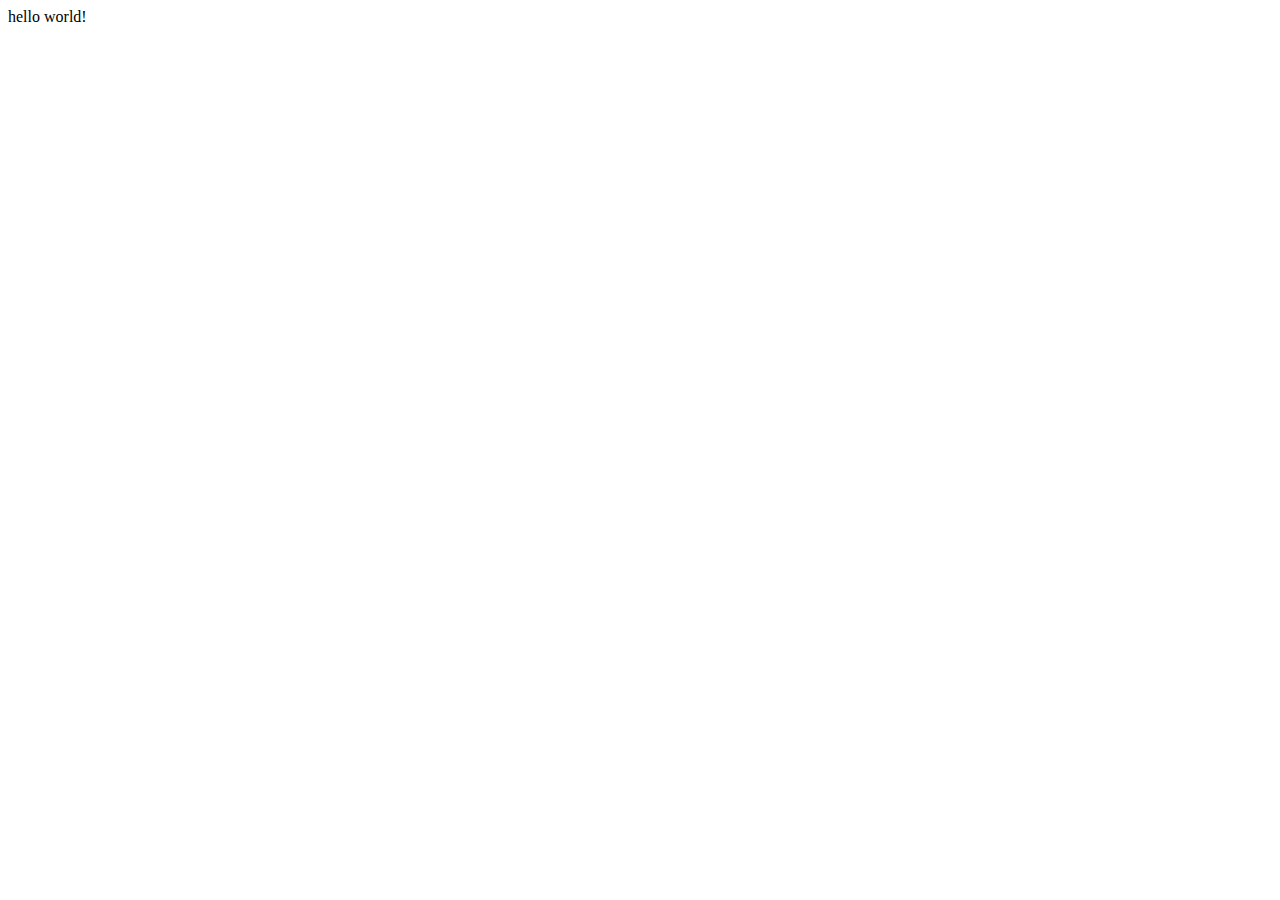
==== index.html @ 518866cb "初始化项目" ====
<!DOCTYPE html>
<html>
	<head>
		<title>index</title>
		<meta charset="utf-8" />
		<script type="text/javascript">
			var connection = new WebSocket("ws://127.0.0.1:8080");
			
			connection.onopen = function() {
				console.log("open");
			}
			
			connection.onerror = function(error) {
				console.log("error");
			}
			
			connection.onmessage = function(message) {
				connection.send("hello");
				console.log("message:" + message.data);
			}
		</script>
	</head>
	<body>
		hello world!
	</body>
</html>
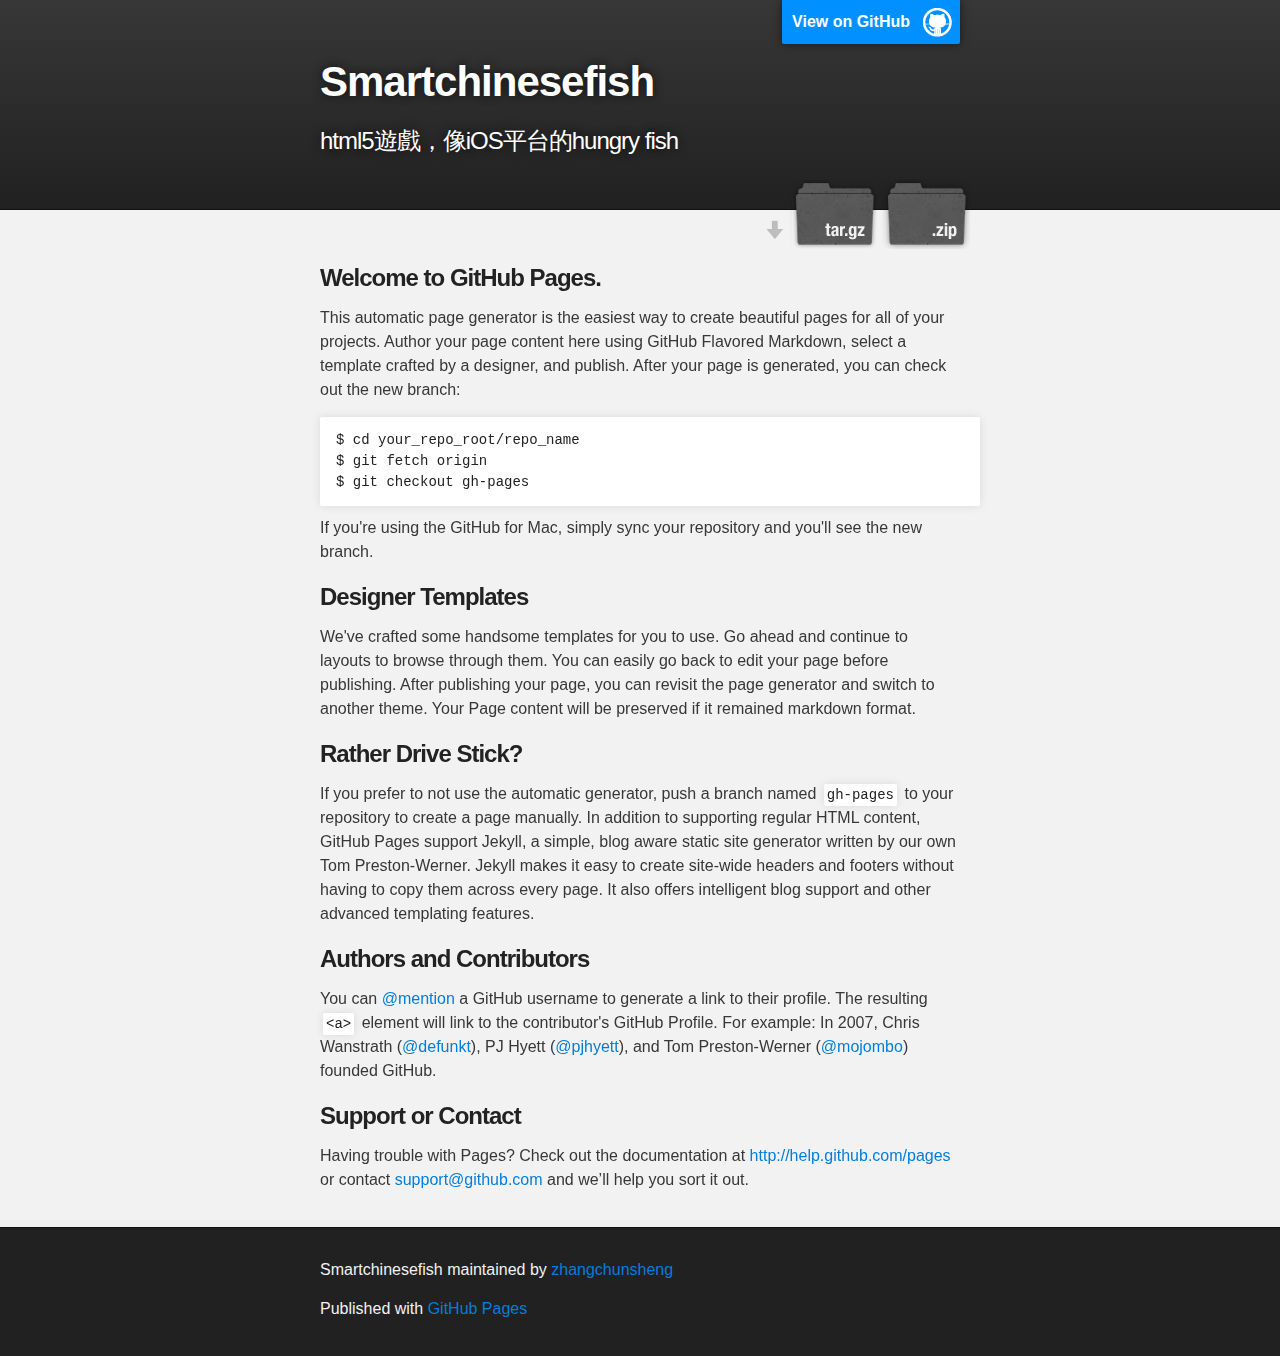
==== commit d5e46466: "Created gh-pages branch via GitHub" ====
--- a/index.html
+++ b/index.html
@@ -1,26 +1,74 @@
 <!DOCTYPE html>
 <html>
-	<head>
-		<title>index</title>
-		<meta charset="utf-8" />
-		<script type="text/javascript">
-			var connection = new WebSocket("ws://127.0.0.1:8080");
-			
-			connection.onopen = function() {
-				console.log("open");
-			}
-			
-			connection.onerror = function(error) {
-				console.log("error");
-			}
-			
-			connection.onmessage = function(message) {
-				connection.send("hello");
-				console.log("message:" + message.data);
-			}
-		</script>
-	</head>
-	<body>
-		hello world!
-	</body>
-</html>+
+  <head>
+    <meta charset='utf-8' />
+    <meta http-equiv="X-UA-Compatible" content="chrome=1" />
+    <meta name="description" content="Smartchinesefish : html5遊戲，像iOS平台的hungry fish" />
+
+    <link rel="stylesheet" type="text/css" media="screen" href="stylesheets/stylesheet.css">
+
+    <title>Smartchinesefish</title>
+  </head>
+
+  <body>
+
+    <!-- HEADER -->
+    <div id="header_wrap" class="outer">
+        <header class="inner">
+          <a id="forkme_banner" href="https://github.com/zhangchunsheng/smartchinesefish">View on GitHub</a>
+
+          <h1 id="project_title">Smartchinesefish</h1>
+          <h2 id="project_tagline">html5遊戲，像iOS平台的hungry fish</h2>
+
+            <section id="downloads">
+              <a class="zip_download_link" href="https://github.com/zhangchunsheng/smartchinesefish/zipball/master">Download this project as a .zip file</a>
+              <a class="tar_download_link" href="https://github.com/zhangchunsheng/smartchinesefish/tarball/master">Download this project as a tar.gz file</a>
+            </section>
+        </header>
+    </div>
+
+    <!-- MAIN CONTENT -->
+    <div id="main_content_wrap" class="outer">
+      <section id="main_content" class="inner">
+        <h3>Welcome to GitHub Pages.</h3>
+
+<p>This automatic page generator is the easiest way to create beautiful pages for all of your projects. Author your page content here using GitHub Flavored Markdown, select a template crafted by a designer, and publish. After your page is generated, you can check out the new branch:</p>
+
+<pre><code>$ cd your_repo_root/repo_name
+$ git fetch origin
+$ git checkout gh-pages
+</code></pre>
+
+<p>If you're using the GitHub for Mac, simply sync your repository and you'll see the new branch.</p>
+
+<h3>Designer Templates</h3>
+
+<p>We've crafted some handsome templates for you to use. Go ahead and continue to layouts to browse through them. You can easily go back to edit your page before publishing. After publishing your page, you can revisit the page generator and switch to another theme. Your Page content will be preserved if it remained markdown format.</p>
+
+<h3>Rather Drive Stick?</h3>
+
+<p>If you prefer to not use the automatic generator, push a branch named <code>gh-pages</code> to your repository to create a page manually. In addition to supporting regular HTML content, GitHub Pages support Jekyll, a simple, blog aware static site generator written by our own Tom Preston-Werner. Jekyll makes it easy to create site-wide headers and footers without having to copy them across every page. It also offers intelligent blog support and other advanced templating features.</p>
+
+<h3>Authors and Contributors</h3>
+
+<p>You can <a href="https://github.com/blog/821" class="user-mention">@mention</a> a GitHub username to generate a link to their profile. The resulting <code>&lt;a&gt;</code> element will link to the contributor's GitHub Profile. For example: In 2007, Chris Wanstrath (<a href="https://github.com/defunkt" class="user-mention">@defunkt</a>), PJ Hyett (<a href="https://github.com/pjhyett" class="user-mention">@pjhyett</a>), and Tom Preston-Werner (<a href="https://github.com/mojombo" class="user-mention">@mojombo</a>) founded GitHub.</p>
+
+<h3>Support or Contact</h3>
+
+<p>Having trouble with Pages? Check out the documentation at <a href="http://help.github.com/pages">http://help.github.com/pages</a> or contact <a href="mailto:support@github.com">support@github.com</a> and we’ll help you sort it out.</p>
+      </section>
+    </div>
+
+    <!-- FOOTER  -->
+    <div id="footer_wrap" class="outer">
+      <footer class="inner">
+        <p class="copyright">Smartchinesefish maintained by <a href="https://github.com/zhangchunsheng">zhangchunsheng</a></p>
+        <p>Published with <a href="http://pages.github.com">GitHub Pages</a></p>
+      </footer>
+    </div>
+
+    
+
+  </body>
+</html>
--- a/stylesheets/stylesheet.css
+++ b/stylesheets/stylesheet.css
@@ -0,0 +1,431 @@
+/*******************************************************************************
+Slate Theme for Github Pages
+by Jason Costello, @jsncostello
+*******************************************************************************/
+
+@import url(pygment_trac.css);
+
+/*******************************************************************************
+MeyerWeb Reset
+*******************************************************************************/
+
+html, body, div, span, applet, object, iframe,
+h1, h2, h3, h4, h5, h6, p, blockquote, pre,
+a, abbr, acronym, address, big, cite, code,
+del, dfn, em, img, ins, kbd, q, s, samp,
+small, strike, strong, sub, sup, tt, var,
+b, u, i, center,
+dl, dt, dd, ol, ul, li,
+fieldset, form, label, legend,
+table, caption, tbody, tfoot, thead, tr, th, td,
+article, aside, canvas, details, embed,
+figure, figcaption, footer, header, hgroup,
+menu, nav, output, ruby, section, summary,
+time, mark, audio, video {
+  margin: 0;
+  padding: 0;
+  border: 0;
+  font: inherit;
+  vertical-align: baseline;
+}
+
+/* HTML5 display-role reset for older browsers */
+article, aside, details, figcaption, figure,
+footer, header, hgroup, menu, nav, section {
+  display: block;
+}
+
+ol, ul {
+  list-style: none;
+}
+
+blockquote, q {
+}
+
+table {
+  border-collapse: collapse;
+  border-spacing: 0;
+}
+
+a:focus {
+  outline: none;
+}
+
+/*******************************************************************************
+Theme Styles
+*******************************************************************************/
+
+body {
+  box-sizing: border-box;
+  color:#373737;
+  background: #212121;
+  font-size: 16px;
+  font-family: 'Myriad Pro', Calibri, Helvetica, Arial, sans-serif;
+  line-height: 1.5;
+  -webkit-font-smoothing: antialiased;
+}
+
+h1, h2, h3, h4, h5, h6 {
+  margin: 10px 0;
+  font-weight: 700;
+  color:#222222;
+  font-family: 'Lucida Grande', 'Calibri', Helvetica, Arial, sans-serif;
+  letter-spacing: -1px;
+}
+
+h1 {
+  font-size: 36px;
+  font-weight: 700;
+}
+
+h2 {
+  padding-bottom: 10px;
+  font-size: 32px;
+  background: url('../images/bg_hr.png') repeat-x bottom;
+}
+
+h3 {
+  font-size: 24px;
+}
+
+h4 {
+  font-size: 21px;
+}
+
+h5 {
+  font-size: 18px;
+}
+
+h6 {
+  font-size: 16px;
+}
+
+p {
+  margin: 10px 0 15px 0;
+}
+
+footer p {
+  color: #f2f2f2;
+}
+
+a {
+  text-decoration: none;
+  color: #007edf;
+  text-shadow: none;
+
+  transition: color 0.5s ease;
+  transition: text-shadow 0.5s ease;
+  -webkit-transition: color 0.5s ease;
+  -webkit-transition: text-shadow 0.5s ease;
+  -moz-transition: color 0.5s ease;
+  -moz-transition: text-shadow 0.5s ease;
+  -o-transition: color 0.5s ease;
+  -o-transition: text-shadow 0.5s ease;
+  -ms-transition: color 0.5s ease;
+  -ms-transition: text-shadow 0.5s ease;
+}
+
+#main_content a:hover {
+  color: #0069ba;
+  text-shadow: #0090ff 0px 0px 2px;
+}
+
+footer a:hover {
+  color: #43adff;
+  text-shadow: #0090ff 0px 0px 2px;
+}
+
+em {
+  font-style: italic;
+}
+
+strong {
+  font-weight: bold;
+}
+
+img {
+  position: relative;
+  margin: 0 auto;
+  max-width: 739px;
+  padding: 5px;
+  margin: 10px 0 10px 0;
+  border: 1px solid #ebebeb;
+
+  box-shadow: 0 0 5px #ebebeb;
+  -webkit-box-shadow: 0 0 5px #ebebeb;
+  -moz-box-shadow: 0 0 5px #ebebeb;
+  -o-box-shadow: 0 0 5px #ebebeb;
+  -ms-box-shadow: 0 0 5px #ebebeb;
+}
+
+pre, code {
+  width: 100%;
+  color: #222;
+  background-color: #fff;
+
+  font-family: Monaco, "Bitstream Vera Sans Mono", "Lucida Console", Terminal, monospace;
+  font-size: 14px;
+
+  border-radius: 2px;
+  -moz-border-radius: 2px;
+  -webkit-border-radius: 2px;
+
+
+
+}
+
+pre {
+  width: 100%;
+  padding: 10px;
+  box-shadow: 0 0 10px rgba(0,0,0,.1);
+  overflow: auto;
+}
+
+code {
+  padding: 3px;
+  margin: 0 3px;
+  box-shadow: 0 0 10px rgba(0,0,0,.1);
+}
+
+pre code {
+  display: block;
+  box-shadow: none;
+}
+
+blockquote {
+  color: #666;
+  margin-bottom: 20px;
+  padding: 0 0 0 20px;
+  border-left: 3px solid #bbb;
+}
+
+ul, ol, dl {
+  margin-bottom: 15px
+}
+
+ul li {
+  list-style: inside;
+  padding-left: 20px;
+}
+
+ol li {
+  list-style: decimal inside;
+  padding-left: 20px;
+}
+
+dl dt {
+  font-weight: bold;
+}
+
+dl dd {
+  padding-left: 20px;
+  font-style: italic;
+}
+
+dl p {
+  padding-left: 20px;
+  font-style: italic;
+}
+
+hr {
+  height: 1px;
+  margin-bottom: 5px;
+  border: none;
+  background: url('../images/bg_hr.png') repeat-x center;
+}
+
+table {
+  border: 1px solid #373737;
+  margin-bottom: 20px;
+  text-align: left;
+ }
+
+th {
+  font-family: 'Lucida Grande', 'Helvetica Neue', Helvetica, Arial, sans-serif;
+  padding: 10px;
+  background: #373737;
+  color: #fff;
+ }
+
+td {
+  padding: 10px;
+  border: 1px solid #373737;
+ }
+
+form {
+  background: #f2f2f2;
+  padding: 20px;
+}
+
+img {
+  width: 100%;
+  max-width: 100%;
+}
+
+/*******************************************************************************
+Full-Width Styles
+*******************************************************************************/
+
+.outer {
+  width: 100%;
+}
+
+.inner {
+  position: relative;
+  max-width: 640px;
+  padding: 20px 10px;
+  margin: 0 auto;
+}
+
+#forkme_banner {
+  display: block;
+  position: absolute;
+  top:0;
+  right: 10px;
+  z-index: 10;
+  padding: 10px 50px 10px 10px;
+  color: #fff;
+  background: url('../images/blacktocat.png') #0090ff no-repeat 95% 50%;
+  font-weight: 700;
+  box-shadow: 0 0 10px rgba(0,0,0,.5);
+  border-bottom-left-radius: 2px;
+  border-bottom-right-radius: 2px;
+}
+
+#header_wrap {
+  background: #212121;
+  background: -moz-linear-gradient(top, #373737, #212121);
+  background: -webkit-linear-gradient(top, #373737, #212121);
+  background: -ms-linear-gradient(top, #373737, #212121);
+  background: -o-linear-gradient(top, #373737, #212121);
+  background: linear-gradient(top, #373737, #212121);
+}
+
+#header_wrap .inner {
+  padding: 50px 10px 30px 10px;
+}
+
+#project_title {
+  margin: 0;
+  color: #fff;
+  font-size: 42px;
+  font-weight: 700;
+  text-shadow: #111 0px 0px 10px;
+}
+
+#project_tagline {
+  color: #fff;
+  font-size: 24px;
+  font-weight: 300;
+  background: none;
+  text-shadow: #111 0px 0px 10px;
+}
+
+#downloads {
+  position: absolute;
+  width: 210px;
+  z-index: 10;
+  bottom: -40px;
+  right: 0;
+  height: 70px;
+  background: url('../images/icon_download.png') no-repeat 0% 90%;
+}
+
+.zip_download_link {
+  display: block;
+  float: right;
+  width: 90px;
+  height:70px;
+  text-indent: -5000px;
+  overflow: hidden;
+  background: url(../images/sprite_download.png) no-repeat bottom left;
+}
+
+.tar_download_link {
+  display: block;
+  float: right;
+  width: 90px;
+  height:70px;
+  text-indent: -5000px;
+  overflow: hidden;
+  background: url(../images/sprite_download.png) no-repeat bottom right;
+  margin-left: 10px;
+}
+
+.zip_download_link:hover {
+  background: url(../images/sprite_download.png) no-repeat top left;
+}
+
+.tar_download_link:hover {
+  background: url(../images/sprite_download.png) no-repeat top right;
+}
+
+#main_content_wrap {
+  background: #f2f2f2;
+  border-top: 1px solid #111;
+  border-bottom: 1px solid #111;
+}
+
+#main_content {
+  padding-top: 40px;
+}
+
+#footer_wrap {
+  background: #212121;
+}
+
+
+
+/*******************************************************************************
+Small Device Styles
+*******************************************************************************/
+
+@media screen and (max-width: 480px) {
+  body {
+    font-size:14px;
+  }
+
+  #downloads {
+    display: none;
+  }
+
+  .inner {
+    min-width: 320px;
+    max-width: 480px;
+  }
+
+  #project_title {
+  font-size: 32px;
+  }
+
+  h1 {
+    font-size: 28px;
+  }
+
+  h2 {
+    font-size: 24px;
+  }
+
+  h3 {
+    font-size: 21px;
+  }
+
+  h4 {
+    font-size: 18px;
+  }
+
+  h5 {
+    font-size: 14px;
+  }
+
+  h6 {
+    font-size: 12px;
+  }
+
+  code, pre {
+    min-width: 320px;
+    max-width: 480px;
+    font-size: 11px;
+  }
+
+}
